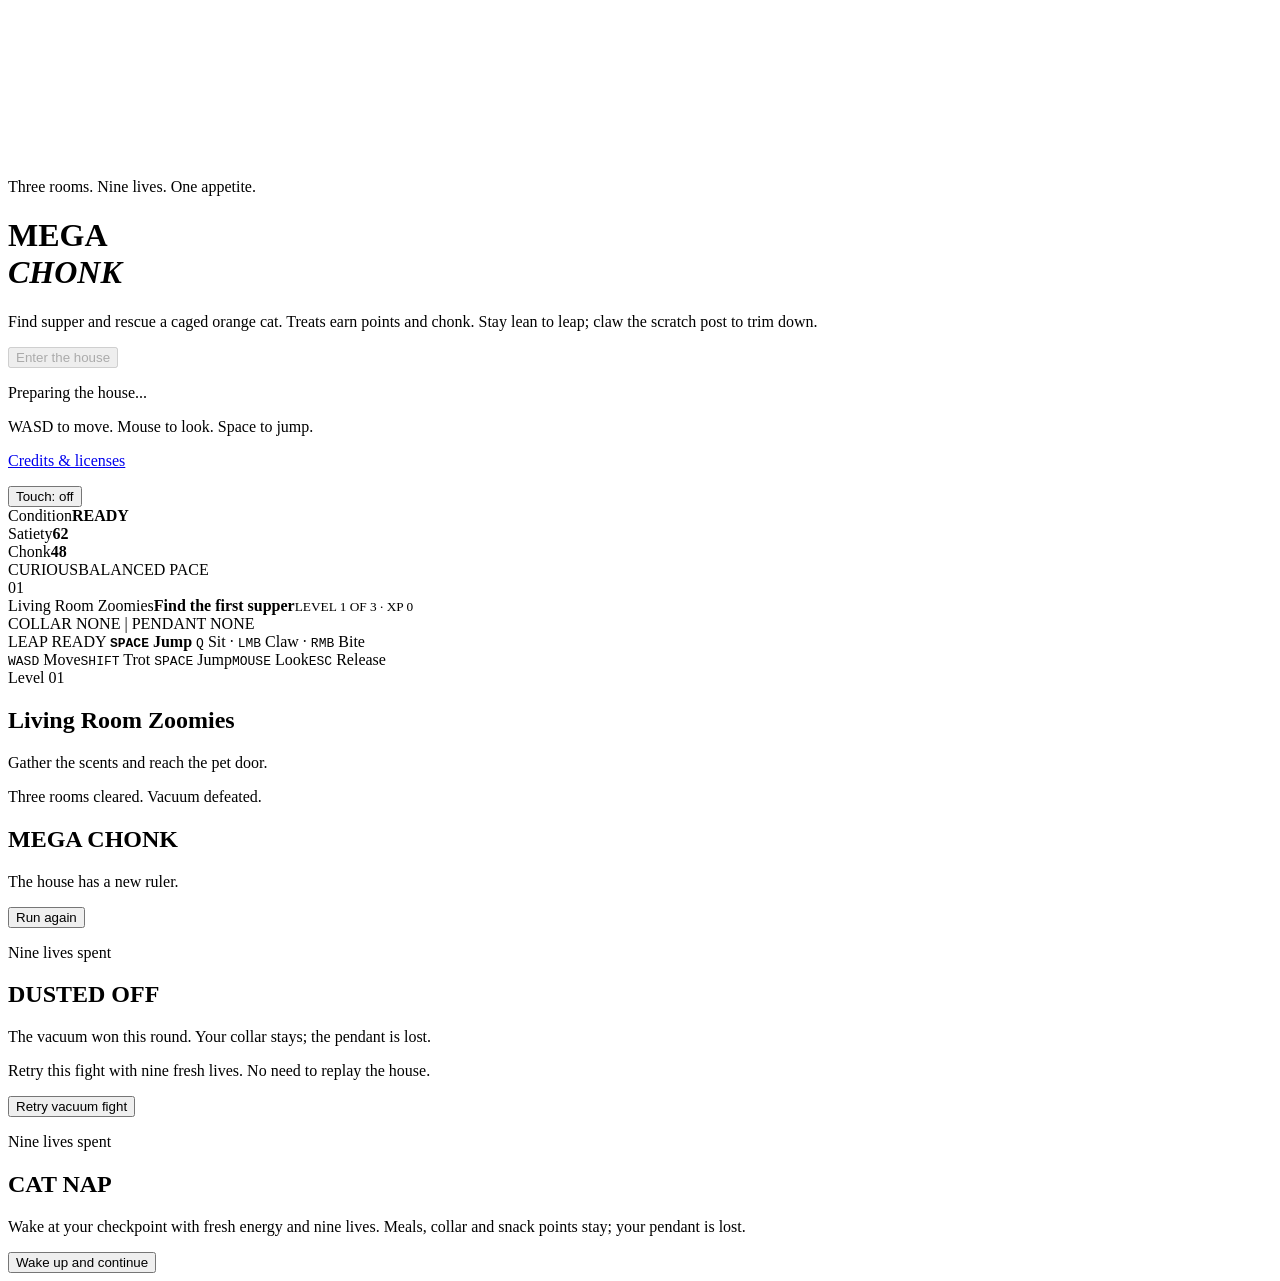
==== index.html @ e3a342b5 "Add cat-food cans and orange-cat rescue mission" ====
<!doctype html>
<html lang="en">
  <head>
    <meta charset="utf-8" />
    <meta name="viewport" content="width=device-width, initial-scale=1, viewport-fit=cover" />
    <meta name="theme-color" content="#2b211a" />
    <title>Mega Chonk</title>
    <link rel="icon" href="data:image/svg+xml,%3Csvg xmlns='http://www.w3.org/2000/svg' viewBox='0 0 32 32'%3E%3Cpath fill='%23e6ad62' d='M6 13 4 3l8 6a13 13 0 0 1 8 0l8-6-2 10a12 12 0 1 1-20 0Z'/%3E%3C/svg%3E" />
    <link rel="stylesheet" href="./styles.css" />
    <script type="importmap">
      {
        "imports": {
          "three": "./vendor/three/build/three.module.js",
          "three/addons/": "./vendor/three/examples/jsm/"
        }
      }
    </script>
  </head>
  <body>
    <canvas id="game" tabindex="0" aria-label="Mega Chonk 3D game"></canvas>
    <div id="boot" class="boot-screen">
      <div class="boot-mark" aria-hidden="true"><span></span><span></span></div>
      <p class="eyebrow">Three rooms. Nine lives. One appetite.</p>
      <h1>MEGA<br /><em>CHONK</em></h1>
      <p class="boot-copy">Find supper and rescue a caged orange cat. Treats earn points and chonk. Stay lean to leap; claw the scratch post to trim down.</p>
      <button id="enter-game" type="button" disabled>Enter the house</button>
      <p id="load-status" class="load-status">Preparing the house...</p>
      <p id="input-hint" class="input-hint">WASD to move. Mouse to look. Space to jump.</p>
      <p class="boot-credits"><a href="./credits.html" target="_blank" rel="noopener">Credits &amp; licenses</a></p>
    </div>
    <button id="touch-toggle" class="input-toggle" type="button" aria-pressed="false" aria-controls="touch-controls">Touch: off</button>
    <section id="touch-controls" class="touch-controls" aria-label="Touch game controls" hidden>
      <div id="move-stick" class="touch-stick" data-touch-stick role="group" aria-label="Movement joystick">
        <span class="touch-stick-label">MOVE</span>
        <span class="touch-stick-ring" aria-hidden="true"></span>
        <span class="touch-stick-thumb" aria-hidden="true"></span>
      </div>
      <span class="touch-look-hint" aria-hidden="true">DRAG RIGHT SIDE TO LOOK</span>
      <div class="touch-actions">
        <button type="button" data-touch-action="sit" aria-label="Sit or stand">Sit</button>
        <button type="button" data-touch-action="claw" aria-label="Claw">Claw</button>
        <button type="button" data-touch-action="bite" aria-label="Bite">Bite</button>
        <button type="button" data-touch-action="trot" aria-label="Toggle trot" aria-pressed="false">Trot</button>
        <button type="button" data-touch-action="jump" class="touch-jump" aria-label="Jump">Jump</button>
      </div>
    </section>
    <div id="hud" class="hud is-hidden">
      <section class="status-panel" aria-label="Cat status">
        <div class="status-heading"><span>Condition</span><strong id="condition-value">READY</strong></div>
        <div class="meter-label"><span>Satiety</span><strong id="satiety-value">62</strong></div>
        <div class="satiety-track"><div id="satiety-fill"></div></div>
        <div class="meter-label"><span>Chonk</span><strong id="chonk-value">48</strong></div>
        <div class="chonk-track"><div id="chonk-fill"></div></div>
        <div class="status-footer"><span id="state-value">CURIOUS</span><span id="pace-value">BALANCED PACE</span></div>
      </section>
      <section class="objective-panel">
        <span id="level-index" class="objective-index">01</span>
        <div><span id="level-name" class="objective-label">Living Room Zoomies</span><strong id="objective-text">Find the first supper</strong><small id="level-progress">LEVEL 1 OF 3 · XP 0</small></div>
      </section>
      <div id="equipment-status" class="equipment-status" aria-live="polite">COLLAR NONE | PENDANT NONE</div>
      <section id="boss-panel" class="boss-panel" aria-label="Boss encounter" hidden>
        <div class="boss-heading"><strong id="boss-name">THE GRAND SUCK</strong><span id="boss-lives">9 / 9 LIVES</span></div>
        <div class="boss-track" role="progressbar" aria-label="Vacuum health" aria-valuemin="0" aria-valuemax="8" aria-valuenow="8"><div id="boss-health"></div></div>
        <span id="boss-phase">CIRCLE BEHIND / CLAW THE GREEN REAR</span>
      </section>
      <section class="ability-panel" aria-label="Abilities">
        <span id="boost-status" class="boost-status" role="status" hidden></span>
        <span id="jump-readiness">LEAP READY</span>
        <strong><kbd>SPACE</kbd> Jump</strong>
        <span><kbd>Q</kbd> Sit · <kbd>LMB</kbd> Claw · <kbd>RMB</kbd> Bite</span>
      </section>
      <div class="reticle" aria-hidden="true"></div>
      <div id="prompt" class="prompt"></div>
      <aside class="controls-card">
        <span><kbd>WASD</kbd> Move</span><span><kbd>SHIFT</kbd> Trot</span>
        <span><kbd>SPACE</kbd> Jump</span><span><kbd>MOUSE</kbd> Look</span><span><kbd>ESC</kbd> Release</span>
      </aside>
      <div id="toast" class="toast"></div>
    </div>
    <section id="level-transition" class="level-transition is-hidden" aria-live="polite">
      <span id="transition-kicker">Level 01</span>
      <h2 id="transition-title">Living Room Zoomies</h2>
      <p id="transition-copy">Gather the scents and reach the pet door.</p>
    </section>
    <section id="completion-screen" class="completion-screen is-hidden" aria-live="polite">
      <p class="eyebrow">Three rooms cleared. Vacuum defeated.</p>
      <h2>MEGA CHONK</h2>
      <p id="completion-stats">The house has a new ruler.</p>
      <button id="restart-game" type="button">Run again</button>
    </section>
    <section id="boss-retry" class="completion-screen is-hidden" aria-labelledby="boss-retry-title">
      <p class="eyebrow">Nine lives spent</p>
      <h2 id="boss-retry-title">DUSTED OFF</h2>
      <p>The vacuum won this round. Your collar stays; the pendant is lost.</p>
      <p>Retry this fight with nine fresh lives. No need to replay the house.</p>
      <button id="retry-boss" type="button">Retry vacuum fight</button>
    </section>
    <div class="cinematic-bars" aria-hidden="true"></div>
    <section id="room-retry" class="completion-screen is-hidden" aria-labelledby="room-retry-title">
      <p class="eyebrow">Nine lives spent</p>
      <h2 id="room-retry-title">CAT NAP</h2>
      <p>Wake at your checkpoint with fresh energy and nine lives. Meals, collar and snack points stay; your pendant is lost.</p>
      <button id="retry-room" type="button">Wake up and continue</button>
    </section>
    <div class="vignette" aria-hidden="true"></div>
    <script type="module" src="./game.js"></script>
  </body>
</html>
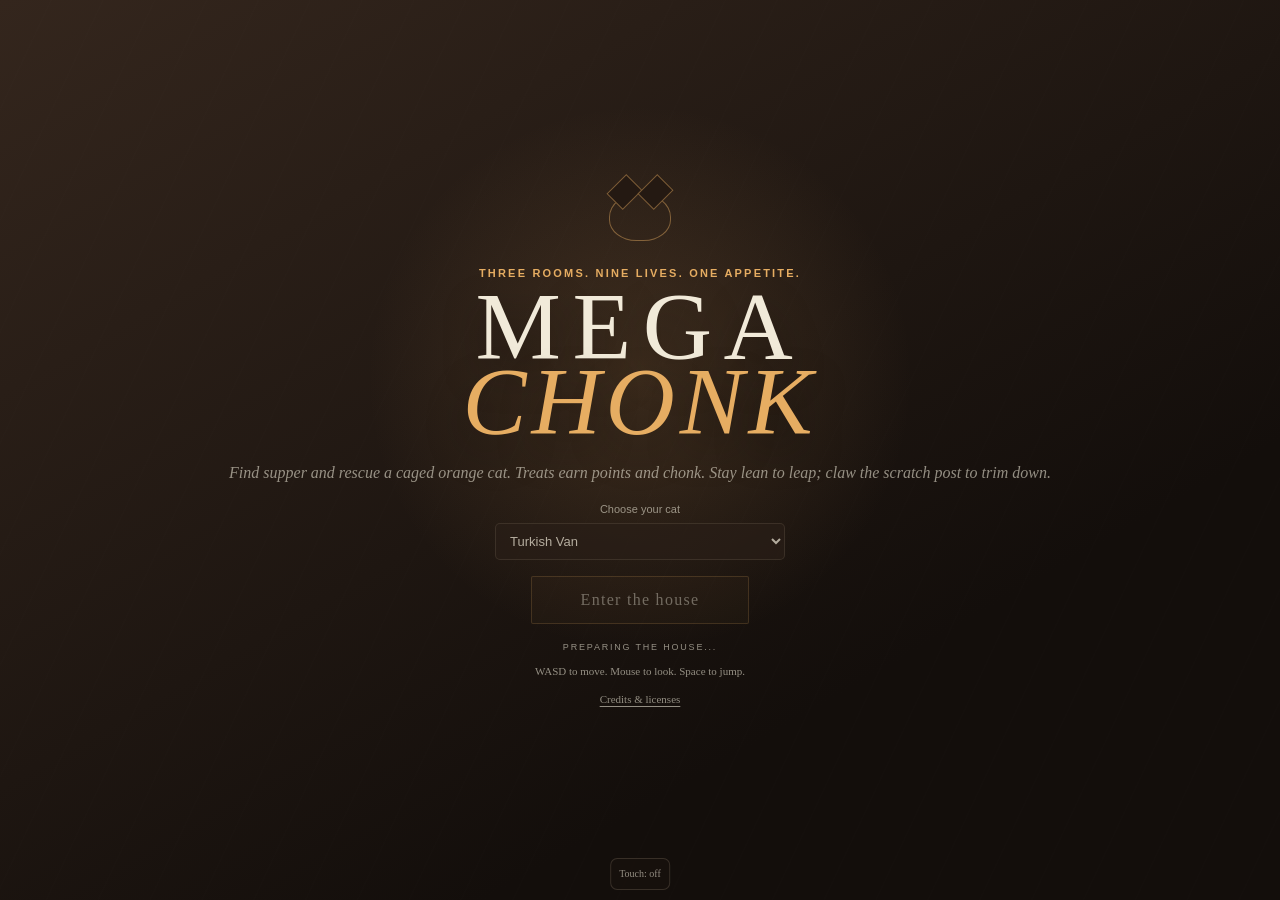
==== commit f0a5da5e: "Create private game copy with latest Tactical Tabby character" ====
--- a/index.html
+++ b/index.html
@@ -23,6 +23,12 @@
       <p class="eyebrow">Three rooms. Nine lives. One appetite.</p>
       <h1>MEGA<br /><em>CHONK</em></h1>
       <p class="boot-copy">Find supper and rescue a caged orange cat. Treats earn points and chonk. Stay lean to leap; claw the scratch post to trim down.</p>
+      <label class="character-picker" for="character-select">Choose your cat
+        <select id="character-select" disabled>
+          <option value="van">Turkish Van</option>
+          <option value="tactical-tabby">Tactical Tabby — your orange cat</option>
+        </select>
+      </label>
       <button id="enter-game" type="button" disabled>Enter the house</button>
       <p id="load-status" class="load-status">Preparing the house...</p>
       <p id="input-hint" class="input-hint">WASD to move. Mouse to look. Space to jump.</p>
@@ -103,6 +109,6 @@
       <button id="retry-room" type="button">Wake up and continue</button>
     </section>
     <div class="vignette" aria-hidden="true"></div>
-    <script type="module" src="./game.js"></script>
+    <script type="module" src="./game.js?v=tactical-fur-20261019"></script>
   </body>
 </html>
--- a/styles.css
+++ b/styles.css
@@ -0,0 +1,350 @@
+:root {
+  color-scheme: dark;
+  --ink: #f1ead9;
+  --muted: rgba(225, 220, 204, 0.62);
+  --amber: #e6ad62;
+  --amber-deep: #bd7040;
+  --glass: rgba(24, 17, 13, 0.7);
+  --line: rgba(231, 213, 177, 0.16);
+}
+
+* { box-sizing: border-box; }
+
+html,
+body {
+  width: 100%;
+  height: 100%;
+  margin: 0;
+  overflow: hidden;
+  overscroll-behavior: none;
+  background: #211812;
+  color: var(--ink);
+  font-family: "Palatino Linotype", "Book Antiqua", Palatino, serif;
+}
+
+button,
+kbd { font: inherit; }
+
+#game { display: block; width: 100%; height: 100%; outline: none; touch-action: none; }
+
+.boot-screen {
+  position: fixed;
+  inset: 0;
+  z-index: 20;
+  display: grid;
+  place-content: center;
+  justify-items: center;
+  padding: 24px;
+  background: radial-gradient(circle at 50% 42%, rgba(191,139,83,.2), transparent 33%), linear-gradient(150deg, #34261d, #130e0b 72%);
+  transition: opacity 900ms ease, visibility 900ms ease;
+}
+
+.boot-screen::before {
+  content: "";
+  position: absolute;
+  inset: 0;
+  opacity: .22;
+  background-image: repeating-linear-gradient(115deg, transparent 0 45px, rgba(255,255,255,.018) 46px 47px);
+}
+
+.boot-screen.is-gone { opacity: 0; visibility: hidden; }
+
+.boot-mark {
+  position: relative;
+  width: 62px;
+  height: 48px;
+  margin-bottom: 26px;
+  border: 1px solid rgba(230,173,98,.45);
+  border-radius: 50% 50% 44% 44%;
+}
+
+.boot-mark span {
+  position: absolute;
+  top: -16px;
+  width: 23px;
+  height: 28px;
+  border: 1px solid rgba(230,173,98,.45);
+  background: #241912;
+  transform: rotate(45deg);
+}
+
+.boot-mark span:first-child { left: 3px; }
+.boot-mark span:last-child { right: 3px; }
+
+.eyebrow,
+.objective-label,
+.load-status,
+.status-footer { text-transform: uppercase; letter-spacing: .2em; }
+
+.eyebrow {
+  position: relative;
+  margin: 0 0 10px;
+  color: var(--amber);
+  font: 600 11px/1.2 "Segoe UI", sans-serif;
+}
+
+.boot-screen h1 {
+  position: relative;
+  margin: 0;
+  font-size: clamp(52px, 8vw, 96px);
+  font-weight: 400;
+  letter-spacing: .12em;
+  line-height: .78;
+  text-align: center;
+  text-shadow: 0 16px 40px rgba(0,0,0,.42);
+}
+
+.boot-screen h1 em { color: var(--amber); font-weight: 400; letter-spacing: .05em; }
+
+.boot-copy { position: relative; margin: 24px 0 20px; color: var(--muted); font-style: italic; }
+.input-hint { position: relative; max-width: 340px; margin: 0 12px; color: var(--muted); text-align: center; font: 11px/1.5 Georgia, serif; }
+.character-picker { position: relative; display: grid; gap: 6px; margin: 0 0 16px; width: min(290px, 84vw); text-align: center; color: var(--muted); font: 11px/1.4 "Segoe UI", sans-serif; }
+.character-picker select { width: 100%; padding: 9px 10px; border: 1px solid var(--line); border-radius: 5px; background: #291e17; color: var(--ink); font: 13px/1.4 "Segoe UI", sans-serif; }
+.character-picker select:focus-visible { outline: 2px solid var(--amber); outline-offset: 3px; }
+
+#enter-game,
+#restart-game,
+#retry-boss {
+  position: relative;
+  min-width: 218px;
+  padding: 14px 24px;
+  border: 1px solid rgba(230,173,98,.45);
+  border-radius: 2px;
+  background: rgba(230,173,98,.08);
+  color: var(--ink);
+  cursor: pointer;
+  letter-spacing: .08em;
+  transition: background 180ms ease, border-color 180ms ease, transform 180ms ease;
+}
+
+#enter-game:hover:not(:disabled),
+#restart-game:hover { transform: translateY(-2px); border-color: var(--amber); background: rgba(230,173,98,.16); }
+#enter-game:disabled { opacity: .4; cursor: wait; }
+
+.load-status {
+  position: relative;
+  min-height: 1em;
+  margin-top: 18px;
+  color: var(--muted);
+  font: 500 9px/1.3 "Segoe UI", sans-serif;
+}
+
+.hud { position: fixed; inset: 0; z-index: 5; pointer-events: none; transition: opacity 500ms ease; }
+.boot-credits { position: relative; margin: 12px 0 0; font: 11px/1.4 Georgia, serif; }
+.boot-credits a { color: var(--muted); text-underline-offset: 3px; }
+.hud.is-hidden { opacity: 0; }
+
+.status-panel,
+.objective-panel,
+.controls-card,
+.ability-panel {
+  position: absolute;
+  border: 1px solid var(--line);
+  background: linear-gradient(135deg, var(--glass), rgba(10,18,21,.42));
+  backdrop-filter: blur(12px);
+  box-shadow: 0 16px 40px rgba(0,0,0,.22);
+}
+
+.status-panel { top: 24px; left: 24px; width: min(326px, calc(100vw - 48px)); padding: 15px 18px 14px; }
+.status-heading,
+.status-footer { display: flex; justify-content: space-between; align-items: center; }
+.status-heading { margin-bottom: 11px; font-size: 15px; }
+.status-heading strong { color: var(--amber); font-family: "Segoe UI", sans-serif; }
+.meter-label { display: flex; justify-content: space-between; margin: 7px 0 5px; color: var(--muted); font: 600 8px/1 "Segoe UI", sans-serif; letter-spacing: .16em; text-transform: uppercase; }
+.meter-label strong { color: var(--ink); font: 700 9px/1 "Segoe UI", sans-serif; }
+.satiety-track,
+.chonk-track { height: 5px; margin: 0 0 7px; overflow: hidden; background: rgba(255,255,255,.11); }
+#satiety-fill { width: 70%; height: 100%; background: linear-gradient(90deg, var(--amber-deep), var(--amber), #f1d7a7); box-shadow: 0 0 14px rgba(230,173,98,.4); transition: width 180ms linear; }
+.chonk-track #chonk-fill { width: 48%; height: 100%; background: linear-gradient(90deg, #799589, #aec0ac, #e7c184); box-shadow: 0 0 14px rgba(173,198,178,.28); transition: width 220ms linear; }
+.status-footer { margin-top: 11px; color: var(--muted); font: 600 8px/1.2 "Segoe UI", sans-serif; }
+
+.objective-panel { top: 24px; right: 24px; display: flex; gap: 14px; min-width: 270px; padding: 14px 18px; }
+.objective-index { color: var(--amber); font-size: 25px; line-height: 1; }
+.objective-label { display: block; margin-bottom: 4px; color: var(--muted); font: 600 8px/1 "Segoe UI", sans-serif; }
+.objective-panel strong { font-size: 14px; font-weight: 400; }
+.objective-panel small { display: block; margin-top: 7px; color: var(--muted); font: 600 8px/1 "Segoe UI", sans-serif; letter-spacing: .12em; }
+
+.ability-panel { right: 24px; bottom: 24px; display: grid; justify-items: end; gap: 6px; padding: 11px 14px; color: var(--muted); font: 600 9px/1.2 "Segoe UI", sans-serif; text-transform: uppercase; letter-spacing: .08em; }
+.ability-panel > span:first-child { color: #b9d6b8; letter-spacing: .18em; }
+.ability-panel strong { color: var(--ink); font-weight: 500; }
+.ability-panel kbd { color: var(--amber); }
+.ability-panel .boost-status { max-width: 260px; padding: 7px 9px; border: 1px solid #88b67b; background: rgba(49, 88, 44, .45); color: #cfefb6; line-height: 1.6; }
+.boost-status[hidden] { display: none; }
+
+.equipment-status { position: absolute; top: 168px; left: 24px; max-width: 330px; color: #b9d6cd; font: 600 8px/1.6 "Segoe UI", sans-serif; letter-spacing: .04em; text-shadow: 0 1px 4px #211812; }
+.boss-panel { position: absolute; top: 24px; right: 24px; width: min(400px, 44vw); padding: 15px 18px; border: 1px solid rgba(225,154,94,.45); background: linear-gradient(135deg, rgba(58,30,20,.92), rgba(24,22,17,.86)); box-shadow: 0 12px 36px rgba(0,0,0,.24); }
+.boss-panel[hidden] { display: none; }
+.boss-heading { display: flex; justify-content: space-between; gap: 12px; align-items: center; }
+.boss-heading strong { color: #edcda3; font: 15px/1.2 Georgia, serif; letter-spacing: .06em; }
+.boss-heading span { color: #bce0cc; white-space: nowrap; font: 700 9px/1 "Segoe UI", sans-serif; }
+.boss-track { height: 7px; margin: 12px 0 10px; background: rgba(255,255,255,.12); }
+#boss-health { height: 100%; width: 100%; background: linear-gradient(90deg, #b46640, #e8b46b); transition: width 180ms ease; }
+#boss-phase { display: block; color: #ead7b6; font: 600 9px/1.5 "Segoe UI", sans-serif; letter-spacing: .04em; }
+.boss-mode .objective-panel { display: none; }
+#boss-retry p { max-width: 500px; line-height: 1.6; margin: 6px 0; }
+#retry-boss { margin-top: 24px; }
+#room-retry p { max-width: 500px; line-height: 1.6; }
+#retry-room { margin-top: 24px; }
+
+.controls-card { left: 24px; bottom: 24px; display: flex; gap: 15px; padding: 10px 13px; color: var(--muted); font: 500 10px/1 "Segoe UI", sans-serif; }
+kbd { color: var(--ink); font-size: 9px; letter-spacing: .05em; }
+.reticle { position: absolute; left: 50%; top: 50%; width: 4px; height: 4px; border-radius: 50%; background: rgba(245,237,216,.62); transform: translate(-50%,-50%); box-shadow: 0 0 10px rgba(255,255,255,.55); }
+.prompt,
+.toast { position: absolute; left: 50%; transform: translateX(-50%); text-align: center; transition: opacity 220ms ease, transform 220ms ease; }
+.prompt { bottom: 19%; color: var(--ink); font-size: 14px; text-shadow: 0 2px 10px #000; }
+.toast { bottom: 10%; max-width: min(520px, calc(100vw - 40px)); padding: 10px 18px; border-top: 1px solid rgba(230,173,98,.45); color: var(--ink); font-size: 15px; font-style: italic; opacity: 0; }
+.toast.is-visible { opacity: 1; transform: translateX(-50%) translateY(-5px); }
+
+.level-transition,
+.completion-screen {
+  position: fixed;
+  z-index: 18;
+  display: grid;
+  place-content: center;
+  justify-items: center;
+  text-align: center;
+  transition: opacity 500ms ease, visibility 500ms ease;
+}
+
+.level-transition { inset: 0; pointer-events: none; background: radial-gradient(circle, rgba(57,39,25,.54), rgba(12,8,6,.74)); }
+.level-transition.is-hidden,
+.completion-screen.is-hidden { opacity: 0; visibility: hidden; pointer-events: none; }
+.level-transition span { color: var(--amber); font: 700 10px/1 "Segoe UI", sans-serif; letter-spacing: .28em; text-transform: uppercase; }
+.level-transition h2 { margin: 13px 0 8px; font-size: clamp(42px, 7vw, 84px); font-weight: 400; letter-spacing: .08em; }
+.level-transition p { margin: 0; color: var(--muted); font-style: italic; }
+
+.completion-screen { inset: 0; padding: 24px; background: radial-gradient(circle at 50% 40%, rgba(154,105,55,.25), transparent 35%), rgba(17,11,8,.94); }
+.completion-screen h2 { margin: 8px 0 12px; color: var(--amber); font-size: clamp(48px, 9vw, 110px); font-weight: 400; letter-spacing: .09em; }
+.completion-screen p { color: var(--muted); }
+#restart-game { margin-top: 20px; }
+
+.cinematic-bars::before,
+.cinematic-bars::after { content: ""; position: fixed; z-index: 4; left: 0; right: 0; height: 7px; background: #05090b; pointer-events: none; }
+.cinematic-bars::before { top: 0; }
+.cinematic-bars::after { bottom: 0; }
+.vignette { position: fixed; z-index: 3; inset: 0; pointer-events: none; background: radial-gradient(circle, transparent 48%, rgba(0,6,8,.3)); mix-blend-mode: multiply; }
+
+.input-toggle {
+  position: fixed;
+  z-index: 22;
+  left: 50%;
+  bottom: max(10px, env(safe-area-inset-bottom));
+  transform: translateX(-50%);
+  min-height: 32px;
+  padding: 6px 8px;
+  border: 1px solid var(--line);
+  border-radius: 7px;
+  color: var(--muted);
+  background: rgba(24, 17, 13, .85);
+  font: 10px/1 Georgia, serif;
+  cursor: pointer;
+  touch-action: manipulation;
+}
+.input-toggle[aria-pressed="true"] { border-color: rgba(230,173,98,.55); color: var(--amber); }
+.touch-controls { position: fixed; inset: 0; z-index: 8; pointer-events: none; user-select: none; -webkit-user-select: none; }
+.touch-controls[hidden] { display: none; }
+.touch-stick,
+.touch-actions button { pointer-events: auto; touch-action: none; -webkit-touch-callout: none; -webkit-tap-highlight-color: transparent; }
+.touch-stick {
+  --stick-x: 0px;
+  --stick-y: 0px;
+  position: absolute;
+  width: 128px;
+  height: 128px;
+  left: max(18px, calc(env(safe-area-inset-left) + 12px));
+  bottom: max(26px, calc(env(safe-area-inset-bottom) + 16px));
+  border: 1px solid rgba(230,173,98,.36);
+  border-radius: 50%;
+  background: radial-gradient(circle, rgba(230,173,98,.10), rgba(24,17,13,.45) 70%);
+  box-shadow: inset 0 0 0 9px rgba(24,17,13,.18), 0 8px 30px rgba(0,0,0,.22);
+}
+.touch-stick-label { position: absolute; left: 0; right: 0; top: -22px; text-align: center; color: rgba(241,234,217,.8); font: 10px/1 Georgia, serif; letter-spacing: .18em; text-shadow: 0 1px 4px #000; }
+.touch-stick-ring { position: absolute; inset: 25%; border: 1px dashed rgba(230,173,98,.25); border-radius: 50%; }
+.touch-stick-thumb { position: absolute; left: 50%; top: 50%; width: 50px; height: 50px; transform: translate(-50%, -50%) translate(var(--stick-x), var(--stick-y)); border-radius: 50%; border: 1px solid rgba(230,173,98,.7); background: radial-gradient(circle at 35% 25%, rgba(241,215,167,.65), rgba(144,94,48,.65)); box-shadow: 0 5px 14px rgba(0,0,0,.3); pointer-events: none; }
+.touch-stick.is-held { border-color: var(--amber); }
+.touch-look-hint { position: absolute; right: max(22px, env(safe-area-inset-right)); top: 44%; max-width: 130px; text-align: right; color: rgba(241,234,217,.42); font: 9px/1.5 Georgia, serif; letter-spacing: .12em; text-shadow: 0 1px 4px #000; }
+.touch-actions { position: absolute; right: max(18px, calc(env(safe-area-inset-right) + 12px)); bottom: max(26px, calc(env(safe-area-inset-bottom) + 16px)); display: grid; grid-template-columns: repeat(3, 50px); gap: 8px; }
+.touch-actions button { min-width: 0; min-height: 50px; padding: 8px 3px; border: 1px solid rgba(231,213,177,.32); border-radius: 14px; color: var(--ink); background: linear-gradient(145deg, rgba(70,50,31,.78), rgba(24,17,13,.82)); font: 13px/1 Georgia, serif; box-shadow: 0 5px 18px rgba(0,0,0,.24); }
+.touch-actions .touch-jump { grid-column: span 2; min-height: 60px; border-color: var(--amber); background: linear-gradient(145deg, rgba(185,119,54,.85), rgba(89,54,26,.85)); font-size: 17px; letter-spacing: .05em; }
+.touch-actions button.is-held,
+.touch-actions button[aria-pressed="true"] { background: rgba(197,140,72,.92); color: #211812; border-color: #f1d7a7; }
+.touch-mode .controls-card,
+.touch-mode .reticle { display: none; }
+.touch-mode.touch-playing .input-toggle { left: max(18px, calc(env(safe-area-inset-left) + 12px)); bottom: max(186px, calc(env(safe-area-inset-bottom) + 176px)); transform: none; min-height: 36px; }
+.touch-mode .status-panel { top: max(12px, env(safe-area-inset-top)); left: max(12px, env(safe-area-inset-left)); width: min(42vw, 250px); padding: 10px; }
+.touch-mode .status-heading { margin-bottom: 6px; font-size: 12px; }
+.touch-mode .status-footer { margin-top: 7px; }
+.touch-mode #pace-value { display: none; }
+.touch-mode .objective-panel { top: max(12px, env(safe-area-inset-top)); right: max(12px, env(safe-area-inset-right)); bottom: auto; min-width: 0; width: min(44vw, 270px); padding: 10px; gap: 7px; }
+.touch-mode .objective-index { font-size: 20px; }
+.touch-mode .objective-panel strong { font-size: 12px; }
+.touch-mode .objective-label { line-height: 1.35; font-size: 7px; letter-spacing: .08em; }
+.touch-mode .objective-panel small { font-size: 7px; line-height: 1.4; }
+.touch-mode .equipment-status { top: max(181px, calc(env(safe-area-inset-top) + 173px)); left: max(12px, env(safe-area-inset-left)); max-width: 80vw; font-size: 7px; }
+.touch-mode .boss-panel { top: max(12px, env(safe-area-inset-top)); right: max(12px, env(safe-area-inset-right)); width: min(44vw, 270px); padding: 10px; }
+.touch-mode .boss-heading { display: block; }
+.touch-mode .boss-heading strong { display: block; font-size: 12px; }
+.touch-mode .boss-heading span { display: block; margin-top: 5px; font-size: 8px; }
+.touch-mode .boss-track { margin: 8px 0 6px; height: 5px; }
+.touch-mode #boss-phase { font-size: 7px; }
+.touch-mode .ability-panel { display: grid; top: max(136px, calc(env(safe-area-inset-top) + 128px)); left: 50%; right: auto; bottom: auto; transform: translateX(-50%); max-width: 260px; padding: 6px 9px; justify-items: center; font-size: 8px; }
+.touch-mode .ability-panel > strong,
+.touch-mode .ability-panel > span:last-child { display: none; }
+.touch-mode .ability-panel .boost-status { max-width: 230px; font-size: 8px; padding: 4px 6px; }
+.touch-mode .prompt { bottom: max(190px, calc(env(safe-area-inset-bottom) + 180px)); max-width: 80vw; font-size: 12px; }
+.touch-mode .toast { bottom: max(224px, calc(env(safe-area-inset-bottom) + 214px)); padding: 7px 10px; font-size: 12px; }
+.touch-mode .level-transition { padding: 20px; }
+.touch-mode .level-transition h2 { font-size: clamp(30px, 6vw, 60px); }
+.touch-mode .level-transition p { max-width: 500px; font-size: 13px; line-height: 1.5; }
+
+@media (max-width: 760px) {
+  .objective-panel { top: 14px; right: 14px; min-width: 0; width: 43vw; padding: 10px; gap: 7px; }
+  .objective-panel strong { font-size: 12px; }
+  .objective-label { font-size: 7px; line-height: 1.4; }
+  .objective-panel small { font-size: 7px; line-height: 1.4; }
+  .status-panel { top: 14px; left: 14px; width: 43vw; padding: 10px; }
+  .status-heading { font-size: 12px; }
+  #pace-value { display: none; }
+  .controls-card,
+  .ability-panel { display: none; }
+  .boot-screen h1 { letter-spacing: .06em; }
+  .boot-copy { max-width: 300px; text-align: center; font-size: 13px; line-height: 1.5; }
+}
+
+@media (max-width: 360px) {
+  .boot-mark { height: 42px; margin-bottom: 18px; }
+  .boot-copy { margin: 18px 0 14px; }
+  .character-picker { gap: 4px; margin-bottom: 12px; }
+  .touch-stick { width: 110px; height: 110px; left: 12px; }
+  .touch-actions { right: 12px; grid-template-columns: repeat(3, 44px); gap: 6px; }
+  .touch-actions button { min-height: 44px; font-size: 12px; }
+  .touch-actions .touch-jump { min-height: 54px; }
+  .input-toggle { padding: 5px; font-size: 9px; }
+  .touch-mode.touch-playing .input-toggle { bottom: max(166px, calc(env(safe-area-inset-bottom) + 156px)); }
+}
+
+@media (max-height: 500px) {
+  .boot-screen { padding: 12px 12px 42px; }
+  .boot-mark { display: none; }
+  .boot-screen h1 { font-size: 44px; line-height: .95; }
+  .boot-screen h1 br { display: none; }
+  .boot-screen h1 em { display: inline-block; margin-left: .15em; }
+  .boot-copy { max-width: 500px; margin: 8px 0; font-size: 11px; line-height: 1.3; }
+  .eyebrow { margin-bottom: 7px; font-size: 8px; }
+  #enter-game { padding: 9px 20px; }
+  .character-picker { gap: 3px; margin-bottom: 8px; }
+  .character-picker select { padding: 6px 10px; font-size: 12px; }
+  .load-status { margin: 8px 0; }
+  .input-hint { max-width: 520px; font-size: 10px; }
+  .boot-credits { margin-top: 6px; }
+  .touch-mode .status-panel { padding: 7px 10px; }
+  .touch-mode .status-footer { display: none; }
+  .touch-mode .status-heading { margin-bottom: 4px; }
+  .touch-mode .meter-label { margin: 4px 0; }
+  .touch-mode .satiety-track, .touch-mode .chonk-track { margin-bottom: 4px; height: 4px; }
+  .touch-mode .ability-panel { top: max(106px, calc(env(safe-area-inset-top) + 98px)); }
+  .touch-mode .equipment-status { top: auto; bottom: max(12px, env(safe-area-inset-bottom)); left: 50%; transform: translateX(-50%); max-width: 32vw; text-align: center; font-size: 7px; }
+  .touch-mode .toast { bottom: auto; top: 40%; max-width: 320px; }
+  .touch-mode .prompt { bottom: 30%; }
+  .touch-look-hint { top: 38%; }
+}
